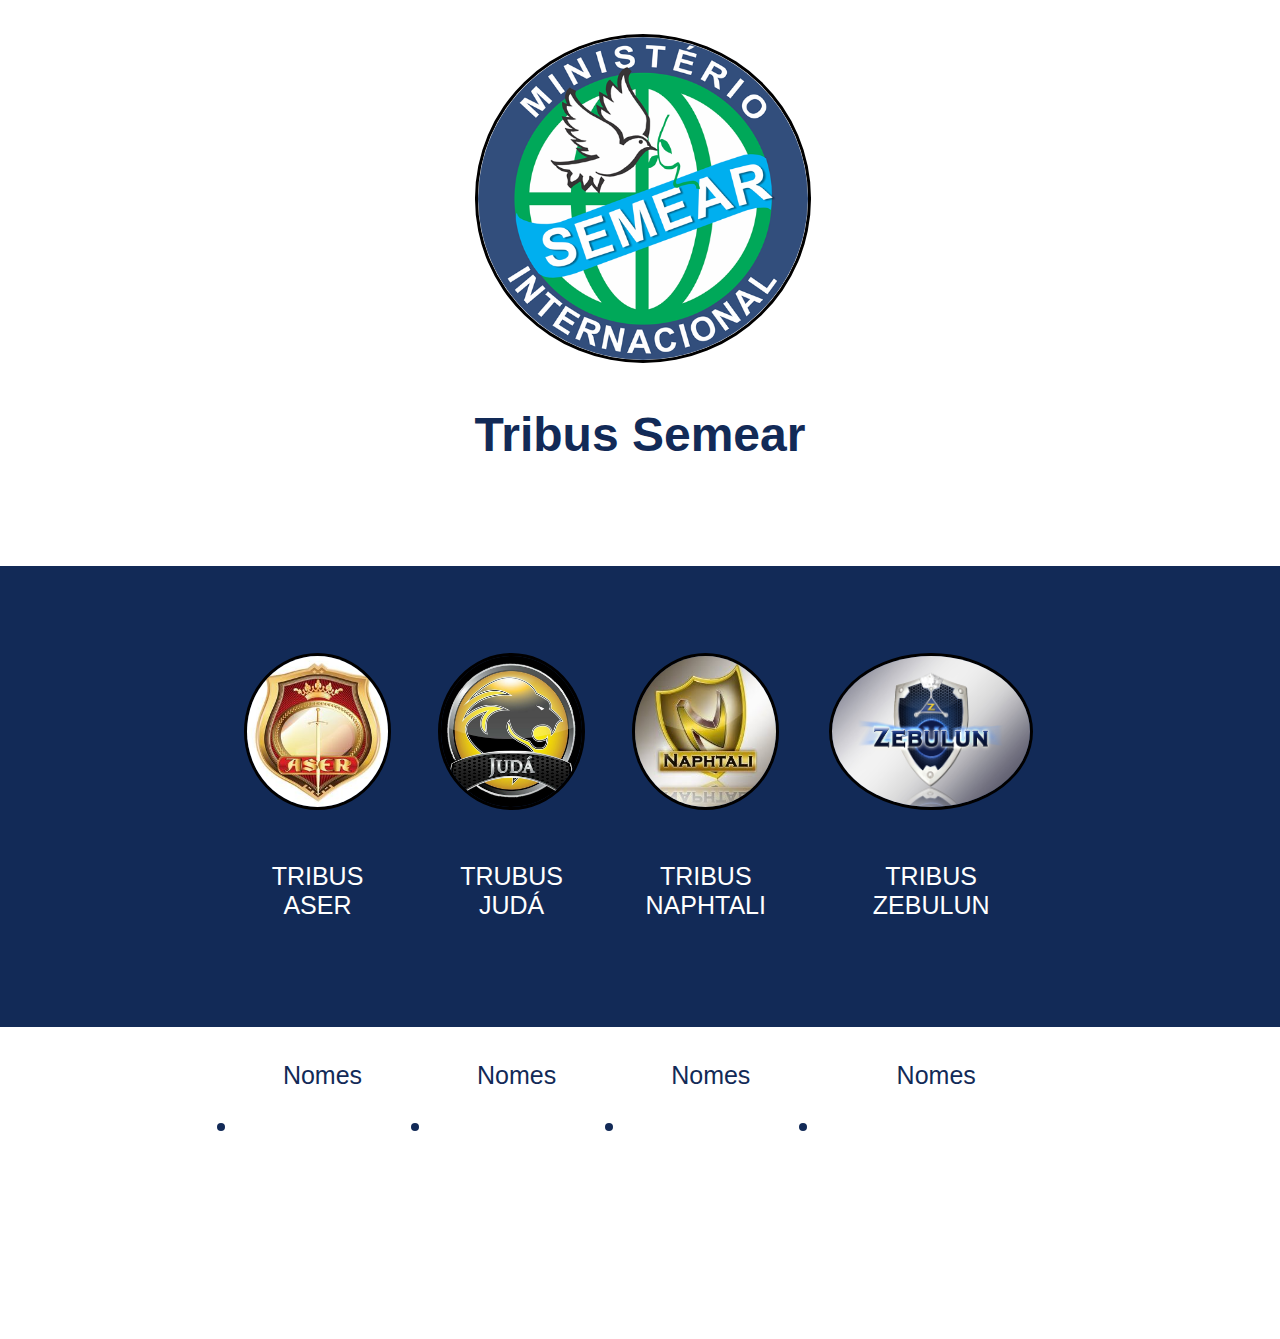
==== tribus.html @ cbb0b0f1 "first commit" ====
<!DOCTYPE html>
<html lang="en">
<head>
  <meta charset="UTF-8">
  <meta http-equiv="X-UA-Compatible" content="IE=edge">
  <meta name="viewport" content="width=device-width, initial-scale=1.0">
  <link rel="stylesheet" href="style.css">
  <title>Tribus Semear</title>
</head>
<body>
  <div class="flex-container apresentacao">
    <div class="text-apresentacao">
        <h1><img class="semear" src="img/semear2019.png" alt=""></h1>
        <h1>Tribus Semear</h1>
    </div>
  </div>

  <div class="container-externo">
    <div class="flex-container" id="servicos">
      <div class="list-servicos">
        <div class="item-servico">
          <div><img src="img/aser.jpg" alt="aser"></div>
          <p> TRIBUS<br> ASER</p>
          <a href="#">Nomes <br> <li></li></a>
      </div>

      <div class="item-servico">
        <div><img src="img/juda.jpg" alt="juda"></div>
        <p> TRUBUS<br> JUDÁ</p>
        <a href="#">Nomes <br> <li></li></a>
     </div>

      <div class="item-servico">
          <div><img src="img/nafitaly.jpg" alt="nafitaly"></div>
          <p>TRIBUS <br>NAPHTALI</p>
          <a href="#">Nomes <br> <li></li></a>
      </div>

      <div class="item-servico">
        <div><img src="img/zebulon.jpg" alt="nafitaly"></div>
        <p>TRIBUS<br> ZEBULUN</p>
        <a href="#">Nomes <br> <li></li></a>
    </div>
</div>          

            

    </div>
</div>
</body>
</html>
---- style.css ----
* {
  margin: 0%;
  padding: 0;
  font-family: sans-serif;
  height: 80%;
}


a {
  text-decoration: none;
}

div img {
  display: block;
  width: 100%;
  border-radius: 55%;
  border: solid rgb(1, 0, 0);
  
}

.flex-container {
  display: flex;
  max-width: 802px;
  margin: auto;
  width: 90%;
  justify-content: center;
}

.apresentacao {
  height: 70vh;
  justify-content:center;
  margin-bottom: -10%;
  margin-top: 5%;
}

.text-apresentacao h1 {
  color: #122a57;
  font-size: 48px;
  margin-top: -30px;
}

.container-externo {
  background-color: #122a57;
  width: 100%;
}

#servicos {
  flex-direction: column;
  padding-top: 50px;
  padding-bottom: 50px;

}


.list-servicos {
  display: flex;
  justify-content: space-between;

}

.item-servico {
  text-align: center;
}

.item-servico a {
  width: 120px;
  background-color: #fff;
  border-radius: 30px;
  height: 50px;
  margin-top: 20px;
  text-align: center;
  line-height: 50px;
  padding: 5px 10px;
  color: #122a57;
  font-size: 25px;
  text-decoration: none;
  font-weight: 700px;
}

.item-servico p {
  font-weight: 700px;
  font-size: 25px;
  color: #fff;
  margin-top: 20px;
}

.item-servico img {
  width: 90%;
  margin: auto;
}
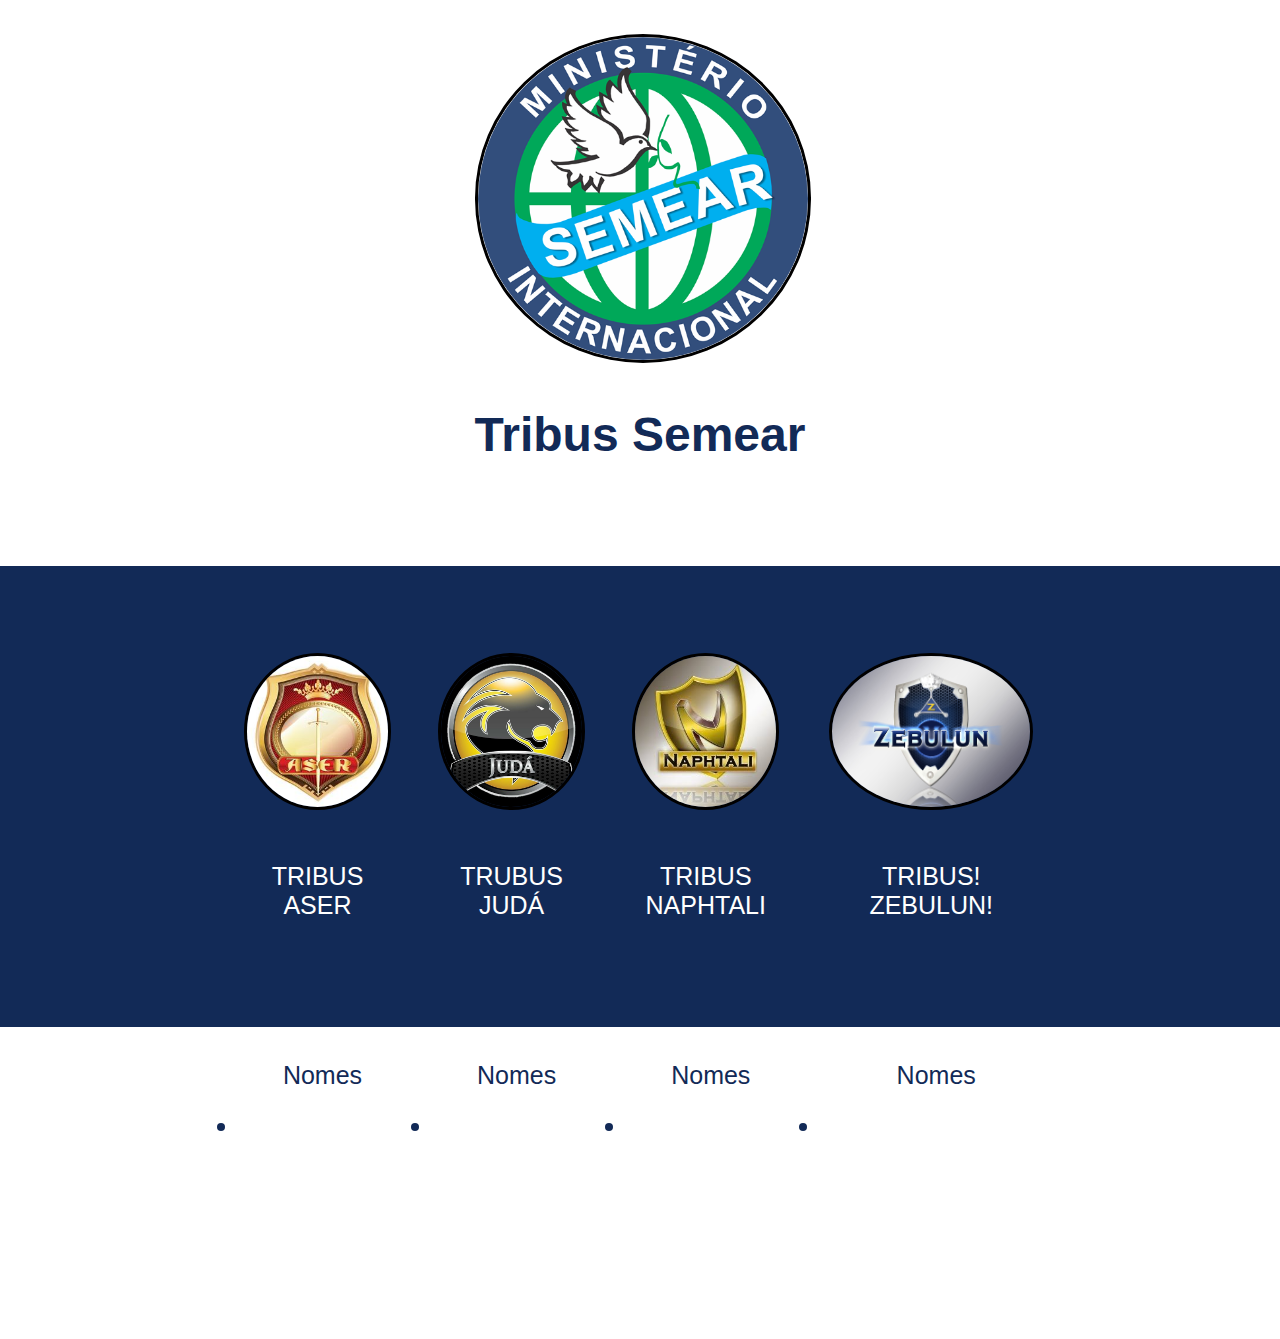
==== commit 9547fc4e: "Update tribus.html" ====
--- a/tribus.html
+++ b/tribus.html
@@ -1,5 +1,6 @@
 <!DOCTYPE html>
 <html lang="en">
+
 <head>
   <meta charset="UTF-8">
   <meta http-equiv="X-UA-Compatible" content="IE=edge">
@@ -7,11 +8,12 @@
   <link rel="stylesheet" href="style.css">
   <title>Tribus Semear</title>
 </head>
+
 <body>
   <div class="flex-container apresentacao">
     <div class="text-apresentacao">
-        <h1><img class="semear" src="img/semear2019.png" alt=""></h1>
-        <h1>Tribus Semear</h1>
+      <h1><img class="semear" src="img/semear2019.png" alt=""></h1>
+      <h1>Tribus Semear</h1>
     </div>
   </div>
 
@@ -21,31 +23,40 @@
         <div class="item-servico">
           <div><img src="img/aser.jpg" alt="aser"></div>
           <p> TRIBUS<br> ASER</p>
-          <a href="#">Nomes <br> <li></li></a>
+          <a href="#">Nomes <br>
+            <li></li>
+          </a>
+        </div>
+
+        <div class="item-servico">
+          <div><img src="img/juda.jpg" alt="juda"></div>
+          <p> TRUBUS<br> JUDÁ</p>
+          <a href="#">Nomes <br>
+            <li></li>
+          </a>
+        </div>
+
+        <div class="item-servico">
+          <div><img src="img/nafitaly.jpg" alt="nafitaly"></div>
+          <p>TRIBUS <br>NAPHTALI</p>
+          <a href="#">Nomes <br>
+            <li></li>
+          </a>
+        </div>
+
+        <div class="item-servico">
+          <div><img src="img/zebulon.jpg" alt="nafitaly"></div>
+          <p>TRIBUS!<br> ZEBULUN!</p>
+          <a href="#">Nomes <br>
+            <li></li>
+          </a>
+        </div>
       </div>
 
-      <div class="item-servico">
-        <div><img src="img/juda.jpg" alt="juda"></div>
-        <p> TRUBUS<br> JUDÁ</p>
-        <a href="#">Nomes <br> <li></li></a>
-     </div>
 
-      <div class="item-servico">
-          <div><img src="img/nafitaly.jpg" alt="nafitaly"></div>
-          <p>TRIBUS <br>NAPHTALI</p>
-          <a href="#">Nomes <br> <li></li></a>
-      </div>
-
-      <div class="item-servico">
-        <div><img src="img/zebulon.jpg" alt="nafitaly"></div>
-        <p>TRIBUS<br> ZEBULUN</p>
-        <a href="#">Nomes <br> <li></li></a>
-    </div>
-</div>          
-
-            
 
     </div>
-</div>
+  </div>
 </body>
+
 </html>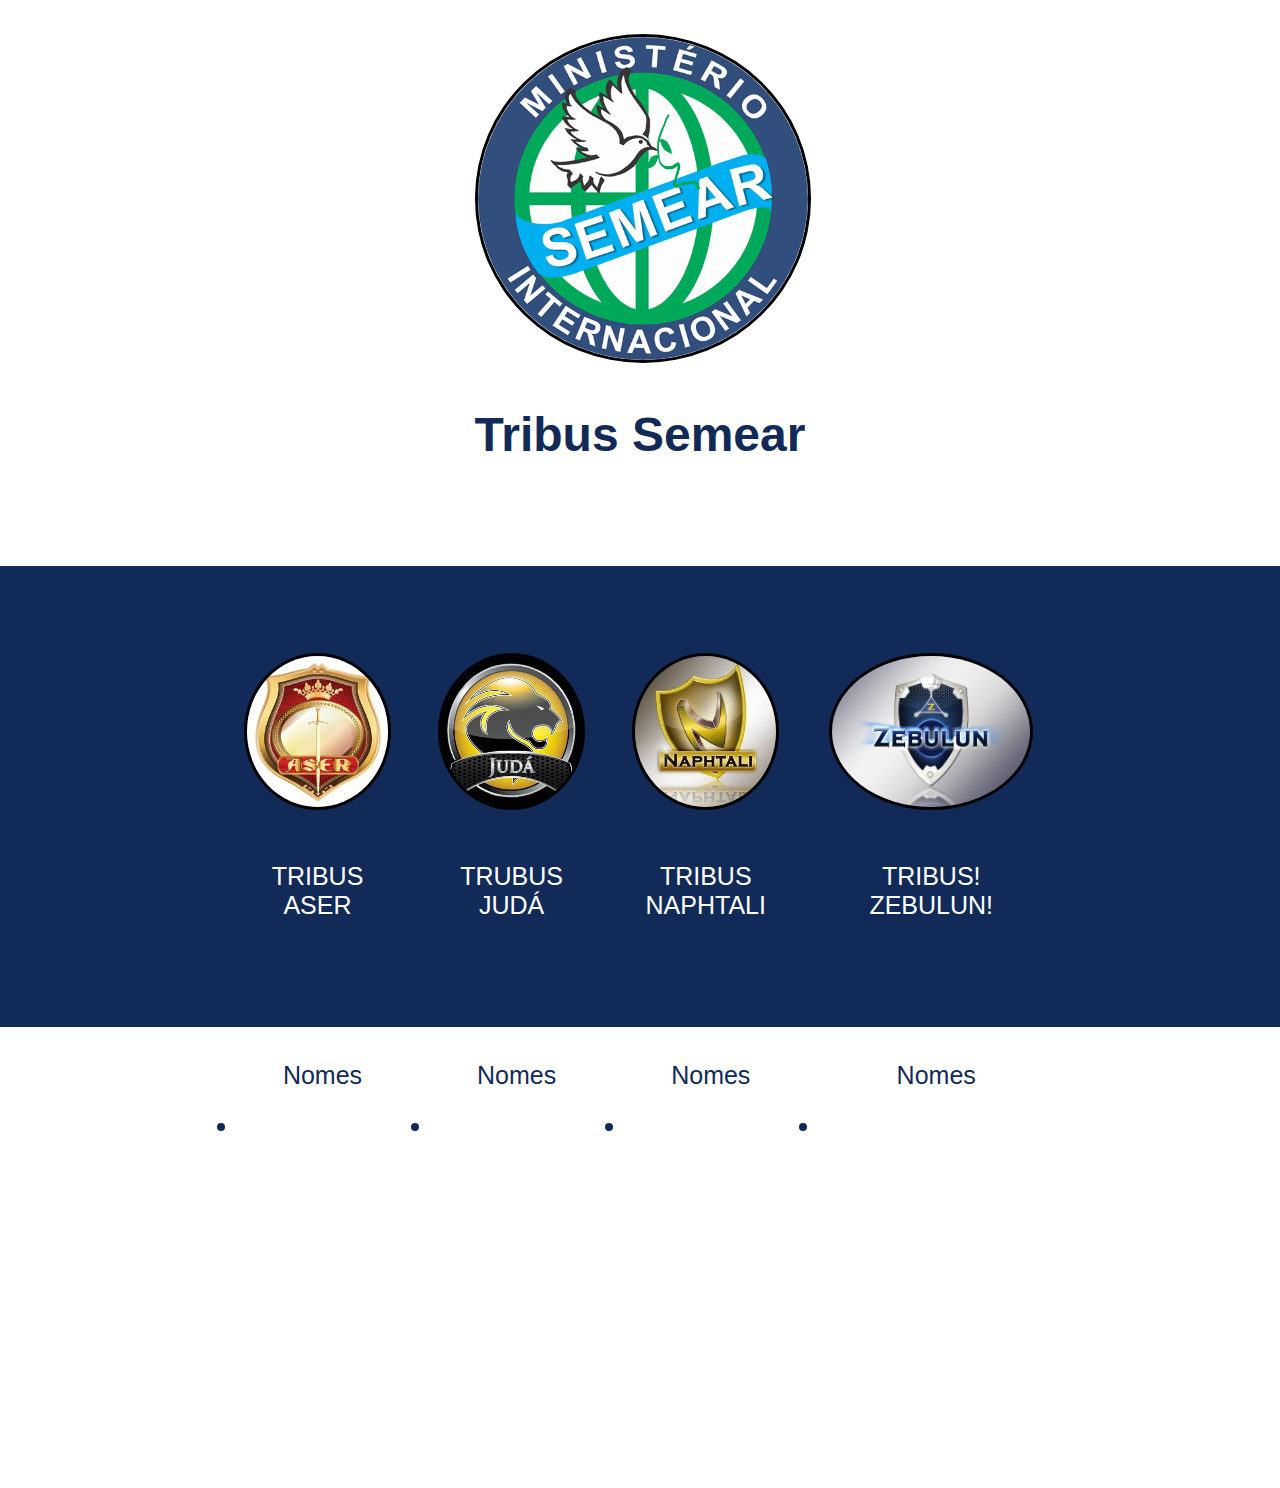
==== commit 4ae44537: "Update tribus.html" ====
--- a/tribus.html
+++ b/tribus.html
@@ -57,6 +57,7 @@
 
     </div>
   </div>
+  <footer></footer>
 </body>
 
 </html>